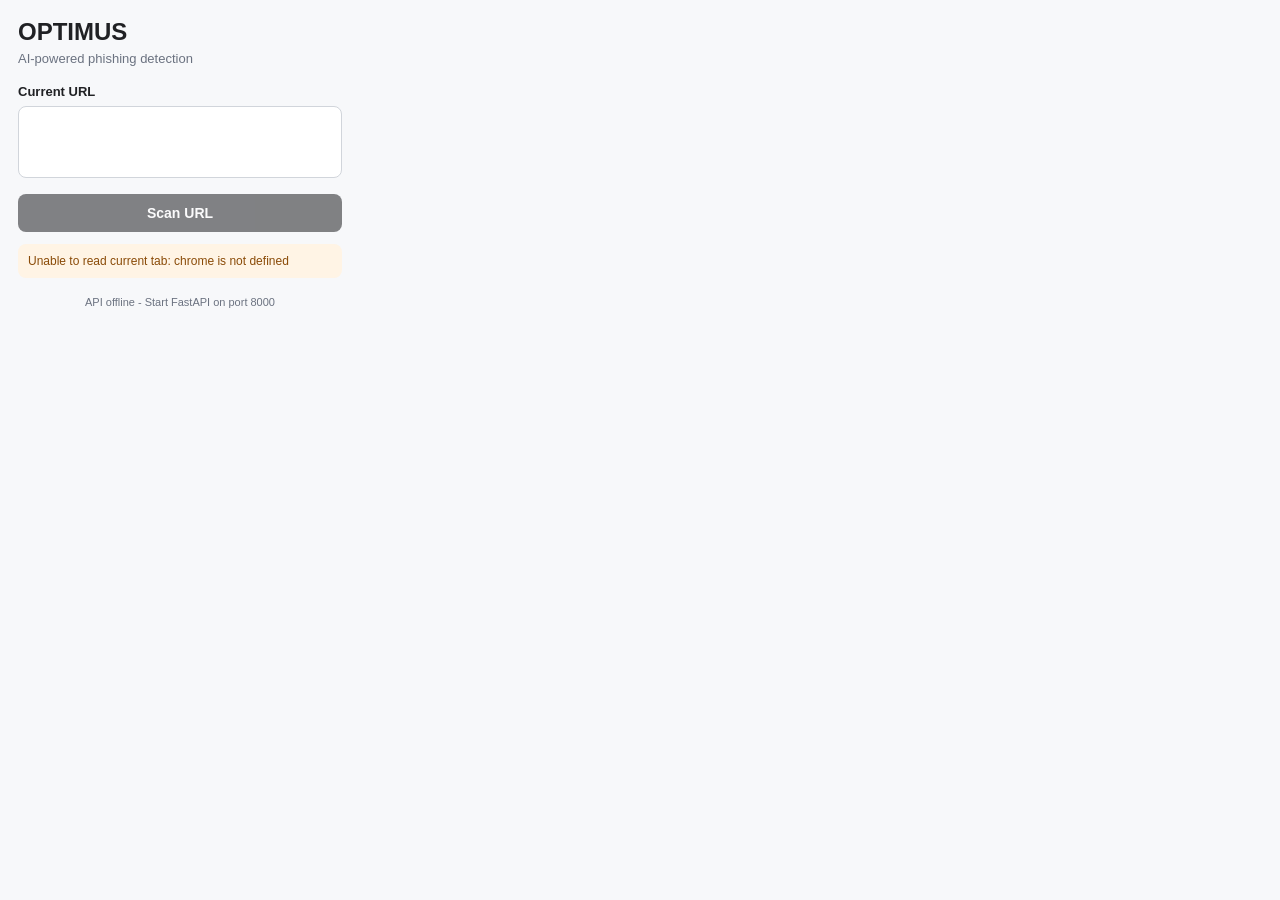
==== extension/popup.html @ f863014a "First Stage - Operational Phase" ====
<!DOCTYPE html>
<html lang="en">
<head>
  <meta charset="UTF-8">
  <meta name="viewport" content="width=device-width, initial-scale=1.0">
  <title>OPTIMUS</title>
  <link rel="stylesheet" href="popup.css">
</head>

<body>
  <main class="container">
    <header class="header">
      <div>
        <h1>OPTIMUS</h1>
        <p>AI-powered phishing detection</p>
      </div>
    </header>

    <section class="url-section">
      <label for="url">Current URL</label>
      <textarea id="url" rows="3" spellcheck="false"></textarea>
    </section>

    <button id="scanButton" class="scan-button">Scan URL</button>

    <div id="status" class="status hidden"></div>

    <section id="result" class="result hidden">
      <div id="resultBadge" class="result-badge"></div>

      <div class="result-row">
        <span>Confidence</span>
        <strong id="confidence">-</strong>
      </div>

      <div class="result-row">
        <span>Model version</span>
        <strong id="modelVersion">-</strong>
      </div>
    </section>

    <footer>
      <span id="apiStatus">Checking API...</span>
    </footer>
  </main>

  <script src="popup.js"></script>
</body>
</html>
---- extension/popup.css ----
* {
  box-sizing: border-box;
}

body {
  margin: 0;
  width: 360px;
  min-height: 420px;
  font-family: Arial, sans-serif;
  background: #f7f8fa;
  color: #202124;
}

.container {
  padding: 18px;
}

.header h1 {
  margin: 0;
  font-size: 24px;
}

.header p {
  margin: 5px 0 18px;
  color: #6b7280;
  font-size: 13px;
}

.url-section label {
  display: block;
  margin-bottom: 7px;
  font-size: 13px;
  font-weight: 600;
}

textarea {
  width: 100%;
  resize: none;
  padding: 10px;
  border: 1px solid #d1d5db;
  border-radius: 8px;
  background: white;
  font-size: 12px;
  line-height: 1.4;
  outline: none;
}

textarea:focus {
  border-color: #6b7280;
}

.scan-button {
  width: 100%;
  margin-top: 12px;
  padding: 11px;
  border: 0;
  border-radius: 8px;
  background: #202124;
  color: white;
  font-size: 14px;
  font-weight: 600;
  cursor: pointer;
}

.scan-button:hover {
  opacity: 0.9;
}

.scan-button:disabled {
  opacity: 0.55;
  cursor: not-allowed;
}

.status {
  margin-top: 12px;
  padding: 10px;
  border-radius: 8px;
  background: #fff4e5;
  color: #8a4b08;
  font-size: 12px;
}

.result {
  margin-top: 14px;
  padding: 14px;
  border: 1px solid #e5e7eb;
  border-radius: 10px;
  background: white;
}

.result-badge {
  margin-bottom: 14px;
  padding: 12px;
  border-radius: 8px;
  text-align: center;
  font-size: 18px;
  font-weight: 700;
}

.result-badge.phishing {
  background: #fee2e2;
  color: #b91c1c;
}

.result-badge.legitimate {
  background: #dcfce7;
  color: #15803d;
}

.result-row {
  display: flex;
  justify-content: space-between;
  padding: 7px 0;
  font-size: 13px;
}

.result-row span {
  color: #6b7280;
}

footer {
  margin-top: 18px;
  text-align: center;
  color: #6b7280;
  font-size: 11px;
}

.hidden {
  display: none;
}
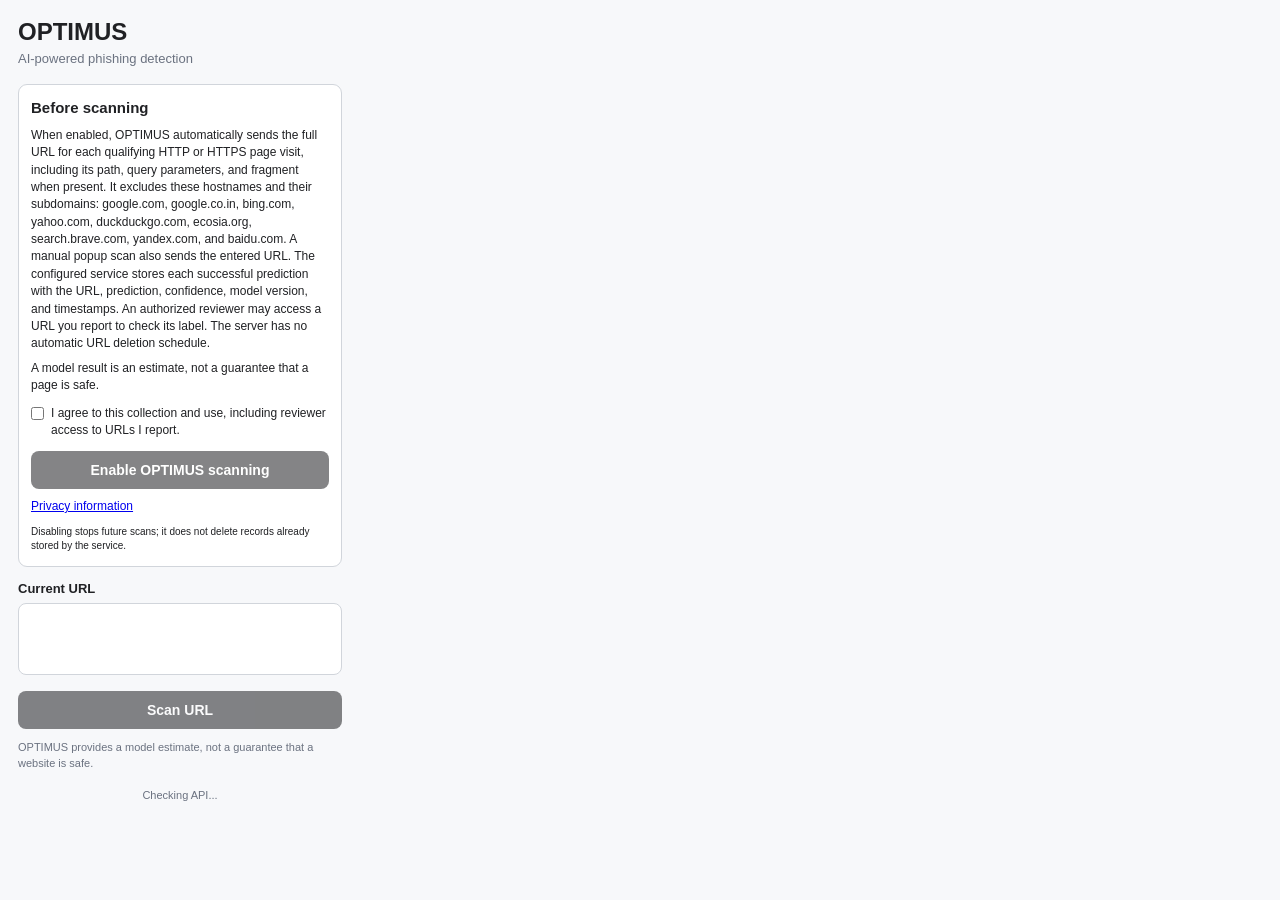
==== commit 6a39b596: "Deployment Commit" ====
--- a/extension/popup.html
+++ b/extension/popup.html
@@ -16,12 +16,24 @@
       </div>
     </header>
 
+    <section id="consentPanel" class="consent-panel" aria-live="polite">
+      <h2>Before scanning</h2>
+      <p>When enabled, OPTIMUS automatically sends the full URL for each qualifying HTTP or HTTPS page visit, including its path, query parameters, and fragment when present. It excludes these hostnames and their subdomains: google.com, google.co.in, bing.com, yahoo.com, duckduckgo.com, ecosia.org, search.brave.com, yandex.com, and baidu.com. A manual popup scan also sends the entered URL. The configured service stores each successful prediction with the URL, prediction, confidence, model version, and timestamps. An authorized reviewer may access a URL you report to check its label. The server has no automatic URL deletion schedule.</p>
+      <p>A model result is an estimate, not a guarantee that a page is safe.</p>
+      <p id="consentGrantedNotice" class="hidden">Scanning is enabled. You can disable it here at any time.</p>
+      <label class="consent-choice"><input id="consentCheckbox" type="checkbox"> I agree to this collection and use, including reviewer access to URLs I report.</label>
+      <button id="enableScanButton" class="scan-button" disabled>Enable OPTIMUS scanning</button>
+      <button id="disableScanButton" class="text-button hidden" type="button">Disable scanning on this browser</button>
+      <a id="privacyPolicyLink" href="#consentPanel">Privacy information</a>
+      <small>Disabling stops future scans; it does not delete records already stored by the service.</small>
+    </section>
+
     <section class="url-section">
       <label for="url">Current URL</label>
       <textarea id="url" rows="3" spellcheck="false"></textarea>
     </section>
 
-    <button id="scanButton" class="scan-button">Scan URL</button>
+    <button id="scanButton" class="scan-button" disabled>Scan URL</button>
 
     <div id="status" class="status hidden"></div>
 
@@ -39,6 +51,8 @@
       </div>
     </section>
 
+    <p class="model-notice">OPTIMUS provides a model estimate, not a guarantee that a website is safe.</p>
+
     <footer>
       <span id="apiStatus">Checking API...</span>
     </footer>
@@ -46,4 +60,4 @@
 
   <script src="popup.js"></script>
 </body>
-</html>+</html>
--- a/extension/popup.css
+++ b/extension/popup.css
@@ -13,6 +13,63 @@
 
 .container {
   padding: 18px;
+}
+
+.consent-panel {
+  margin: 8px 0 14px;
+  padding: 12px;
+  border: 1px solid #d1d5db;
+  border-radius: 9px;
+  background: #fff;
+  font-size: 12px;
+  line-height: 1.45;
+}
+
+.consent-panel h2 {
+  margin: 0 0 8px;
+  font-size: 15px;
+}
+
+.consent-panel p {
+  margin: 7px 0;
+}
+
+.consent-choice {
+  display: flex;
+  align-items: flex-start;
+  gap: 7px;
+  margin-top: 10px;
+}
+
+.consent-choice input {
+  margin: 2px 0 0;
+}
+
+.consent-panel a,
+.consent-panel small {
+  display: block;
+  margin-top: 9px;
+}
+
+.consent-enabled > h2,
+.consent-enabled > p,
+.consent-enabled > .consent-choice,
+.consent-enabled > #enableScanButton {
+  display: none;
+}
+
+.consent-enabled > #consentGrantedNotice {
+  display: block;
+}
+
+.text-button {
+  display: block;
+  margin: 10px auto 0;
+  border: 0;
+  background: transparent;
+  color: #374151;
+  text-decoration: underline;
+  cursor: pointer;
 }
 
 .header h1 {
@@ -125,6 +182,12 @@
   font-size: 11px;
 }
 
+.model-notice {
+  color: #6b7280;
+  font-size: 11px;
+  line-height: 1.4;
+}
+
 .hidden {
   display: none;
-}+}
